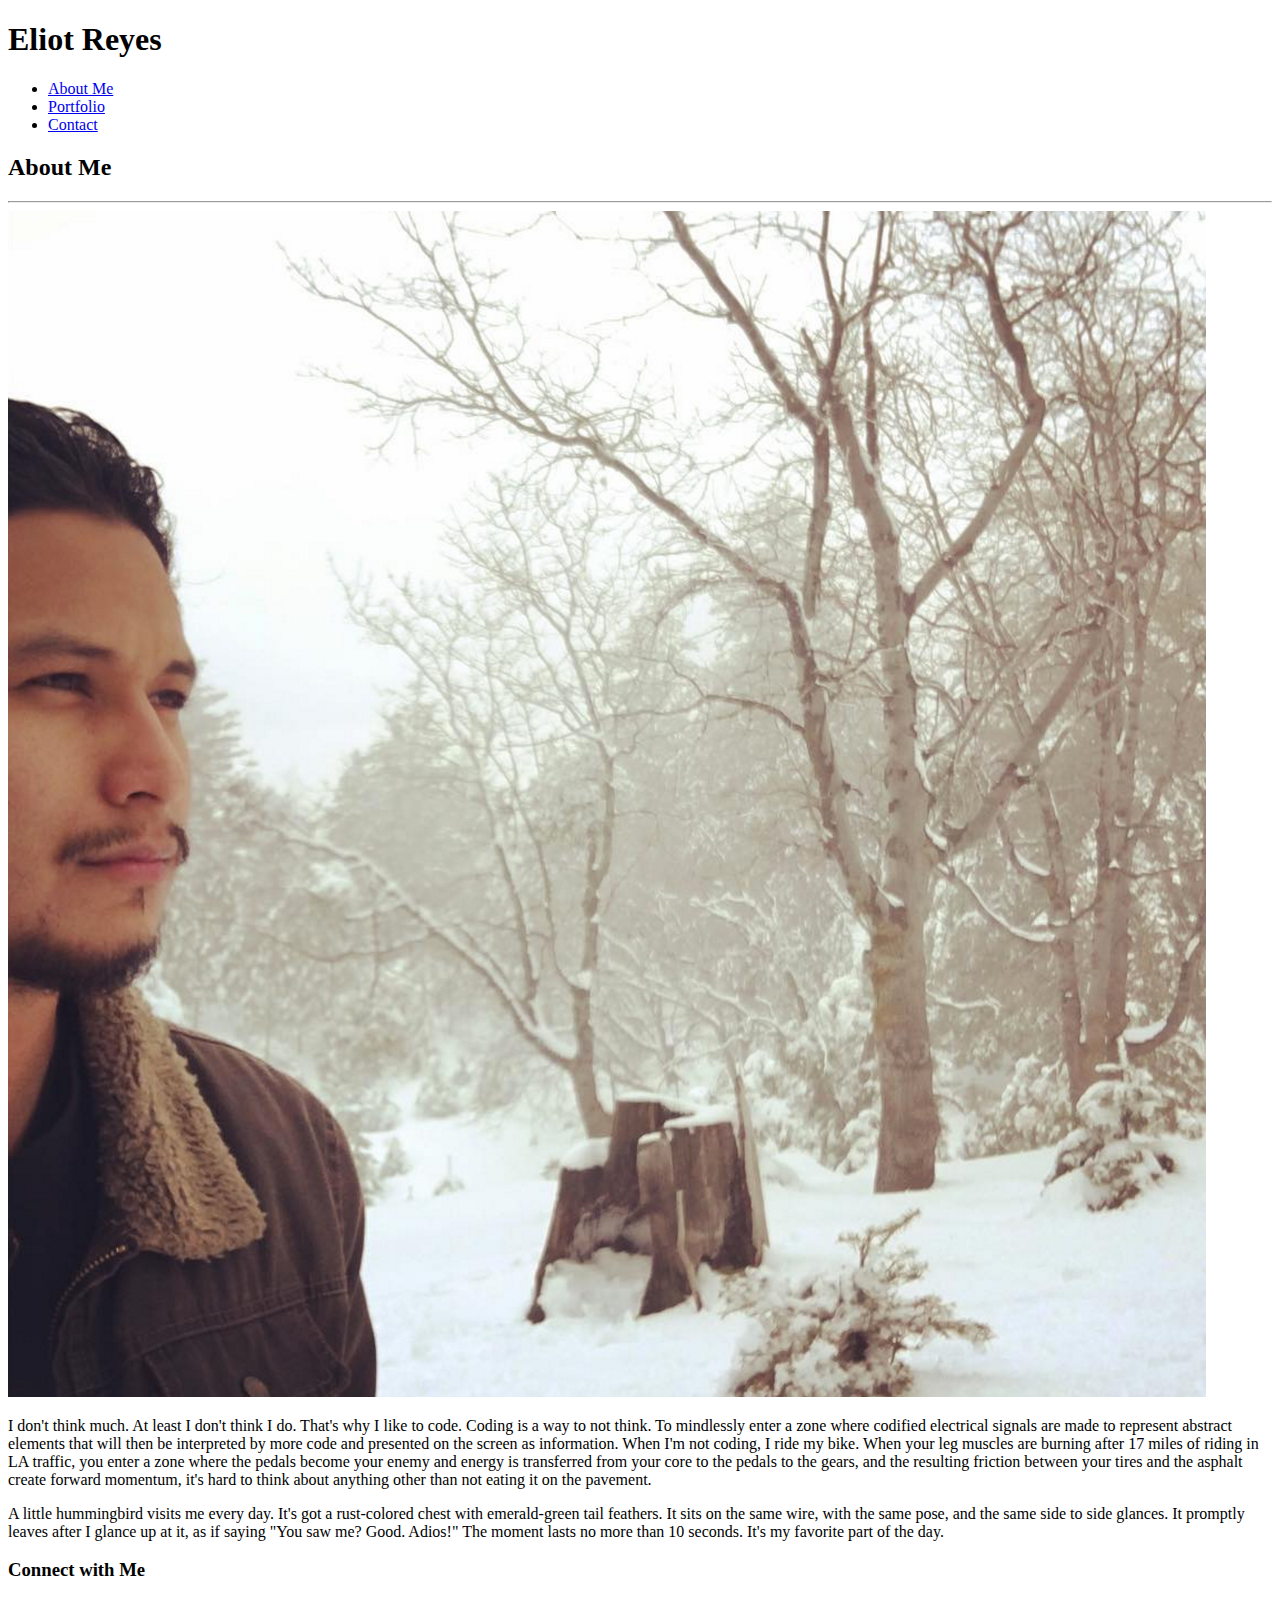
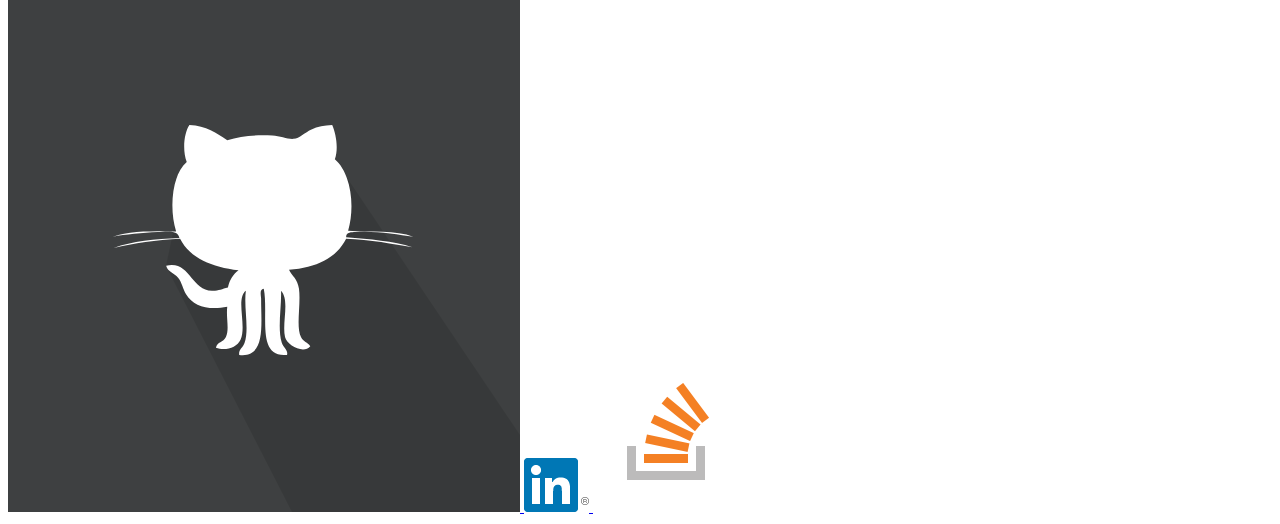
==== index.html @ e962c97d "cleaned up old files and DS_Store" ====
<!DOCTYPE html>
  <head>
    <title>
      Eliot Reyes
    </title>

    <style type="text/css" src="assets/css/reset.css"></style>
    <style type="text/css" src="assets/css/style.css"></style>
  </head>
  <body>

    <header>
      <h1>Eliot Reyes</h1>
      <nav>
        <ul>
          <li><a href="index.html">About Me</a></li>
          <li><a href="portfolio.html">Portfolio</a></li>
          <li><a href="contact.html">Contact</a></li>
        </ul>
      </nav>
    </header>

    <section>
      <h2>About Me</h2>
      <hr>
      <img src="assets/images/eliot.png" alt="me">
      <p>
        I don't think much. At least I don't think I do. That's why I like to code. Coding is a way to not think. To mindlessly enter a zone where codified electrical signals are made to represent abstract elements that will then be interpreted by more code and presented on the screen as information. When I'm not coding, I ride my bike. When your leg muscles are burning after 17 miles of riding in LA traffic, you enter a zone where the pedals become your enemy and energy is transferred from your core to the pedals to the gears, and the resulting friction between your tires and the asphalt create forward momentum, it's hard to think about anything other than not eating it on the pavement. 
        </p>

        <p>
         A little hummingbird visits me every day. It's got a rust-colored chest with emerald-green tail feathers. It sits on the same wire, with the same pose, and the same side to side glances. It promptly leaves after I glance up at it, as if saying "You saw me? Good. Adios!" The moment lasts no more than 10 seconds. It's my favorite part of the day.
      </p>

    <section>

    <aside>
      <h3>Connect with Me</h3>
      <a href="https://github.com/emrzero" target="_blank">
        <img src="./assets/images/logos/github.svg">
      </a> 
      <a href="https://www.linkedin.com/in/eliot-reyes-23b16294" target="_blank">
        <img src="./assets/images/logos/linkedin.png">
      </a>
      <a href="http://stackoverflow.com/users/6513845/eliot-reyes" target="_blank">
        <img src="./assets/images/logos/stackoverflow.png">
      </a>
    </aside>

  </body>
</html>
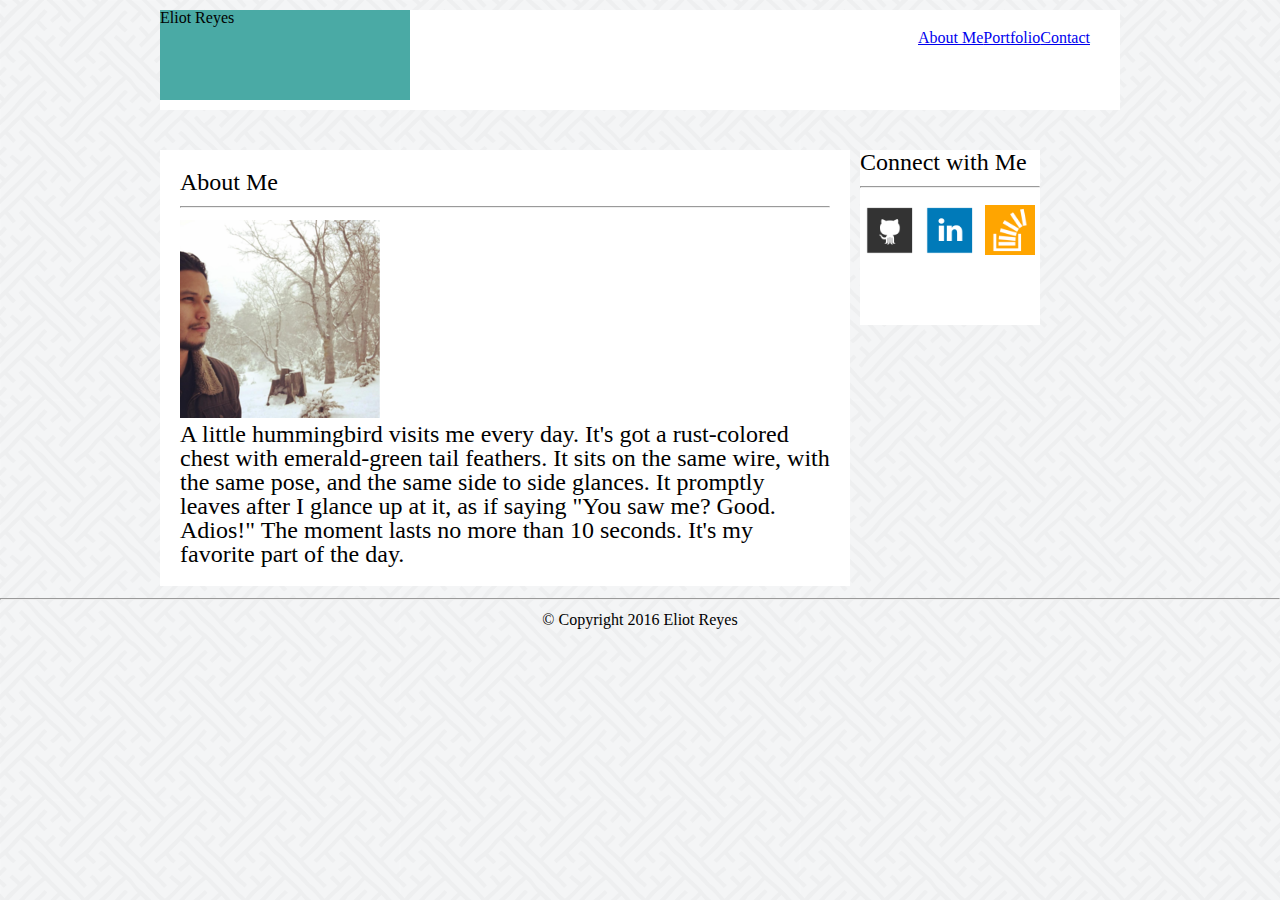
==== commit 8ff751ce: "More CSS/HTML changes" ====
--- a/index.html
+++ b/index.html
@@ -3,49 +3,55 @@
     <title>
       Eliot Reyes
     </title>
+    <link rel="stylesheet" type="text/css" href="assets/css/reset.css">
+    <link rel="stylesheet" type="text/css" href="assets/css/style.css">
 
-    <style type="text/css" src="assets/css/reset.css"></style>
-    <style type="text/css" src="assets/css/style.css"></style>
   </head>
   <body>
 
     <header>
-      <h1>Eliot Reyes</h1>
-      <nav>
-        <ul>
-          <li><a href="index.html">About Me</a></li>
-          <li><a href="portfolio.html">Portfolio</a></li>
-          <li><a href="contact.html">Contact</a></li>
-        </ul>
-      </nav>
+      <section id="top">
+        <h1 id="name">Eliot Reyes</h1>
+        <nav>
+          <ul>
+            <li><a href="index.html">About Me</a></li>
+            <li><a href="portfolio.html">Portfolio</a></li>
+            <li><a href="contact.html">Contact</a></li>
+          </ul>
+        </nav>
+      </section>
     </header>
+    
+    <main>
+      <section id="bio">
+        <h2>About Me</h2>
+        <hr>
+        <img src="assets/images/eliot_sm.png" alt="me">
 
-    <section>
-      <h2>About Me</h2>
-      <hr>
-      <img src="assets/images/eliot.png" alt="me">
-      <p>
-        I don't think much. At least I don't think I do. That's why I like to code. Coding is a way to not think. To mindlessly enter a zone where codified electrical signals are made to represent abstract elements that will then be interpreted by more code and presented on the screen as information. When I'm not coding, I ride my bike. When your leg muscles are burning after 17 miles of riding in LA traffic, you enter a zone where the pedals become your enemy and energy is transferred from your core to the pedals to the gears, and the resulting friction between your tires and the asphalt create forward momentum, it's hard to think about anything other than not eating it on the pavement. 
+          <p>
+           A little hummingbird visits me every day. It's got a rust-colored chest with emerald-green tail feathers. It sits on the same wire, with the same pose, and the same side to side glances. It promptly leaves after I glance up at it, as if saying "You saw me? Good. Adios!" The moment lasts no more than 10 seconds. It's my favorite part of the day.
         </p>
 
-        <p>
-         A little hummingbird visits me every day. It's got a rust-colored chest with emerald-green tail feathers. It sits on the same wire, with the same pose, and the same side to side glances. It promptly leaves after I glance up at it, as if saying "You saw me? Good. Adios!" The moment lasts no more than 10 seconds. It's my favorite part of the day.
-      </p>
+      </section>
 
-    <section>
+      <aside>
+        <h3>Connect with Me</h3>
+        <hr>
+        <a href="https://github.com/emrzero" target="_blank">
+          <img class="cm_logo" src="./assets/images/logos/github.png">
+        </a> 
+        <a href="https://www.linkedin.com/in/eliot-reyes-23b16294" target="_blank">
+          <img class="cm_logo" src="./assets/images/logos/linkedin.png">
+        </a>
+        <a href="http://stackoverflow.com/users/6513845/eliot-reyes" target="_blank">
+          <img class="cm_logo" src="./assets/images/logos/stackoverflow.png">
+        </a>
+      </aside>
+    </main>
 
-    <aside>
-      <h3>Connect with Me</h3>
-      <a href="https://github.com/emrzero" target="_blank">
-        <img src="./assets/images/logos/github.svg">
-      </a> 
-      <a href="https://www.linkedin.com/in/eliot-reyes-23b16294" target="_blank">
-        <img src="./assets/images/logos/linkedin.png">
-      </a>
-      <a href="http://stackoverflow.com/users/6513845/eliot-reyes" target="_blank">
-        <img src="./assets/images/logos/stackoverflow.png">
-      </a>
-    </aside>
-
+    <footer>
+      <hr id="hr_footer">
+      <h3> &copy; Copyright 2016 Eliot Reyes</h3>
+    </footer>
   </body>
 </html>--- a/assets/css/style.css
+++ b/assets/css/style.css
@@ -0,0 +1,93 @@
+/*Global*/
+* {
+  font-size: 24px;
+}
+
+body {
+  background-image: url("../images/sayagata.png");
+  background-repeat: repeat;
+}
+
+/*Header and Navigation*/
+
+#top {
+  max-width: 960px;
+  height: 100px;
+  background: white;
+  margin: 10px auto;
+}
+
+#name {
+  float: left;
+  width: 250px;
+  height: 90px;
+  background-color: #4AAAA5;
+
+}
+
+h1 {
+
+}
+
+nav {
+  float: right;
+  margin: 20px 30px;
+}
+li {
+  float: left;
+}
+
+
+/*Footer*/
+
+footer {
+    float: left;
+    clear: both;
+    width: 100%;
+    text-align: center; 
+}
+
+/* Main */
+main {
+  max-width: 960px;
+  padding: 20px;
+  margin: 20px auto;
+
+}
+
+#bio {
+  max-width: 650px;
+  float: left;
+  clear: none;
+  background: white;
+  padding: 20px;
+}
+
+/* Side Bar */
+
+aside {
+  /*max-width: 270px;*/
+  height: 175px;  
+  background: white;
+  float: left;
+  clear: right;  
+  margin: 0 0 0 10px;
+}
+
+.cm_logo {
+  width: 50px;
+  height: 50px;
+  float:left;
+  margin: 5px;
+}
+
+
+
+
+
+/* Portfolio */
+
+
+/* Contact */
+
+
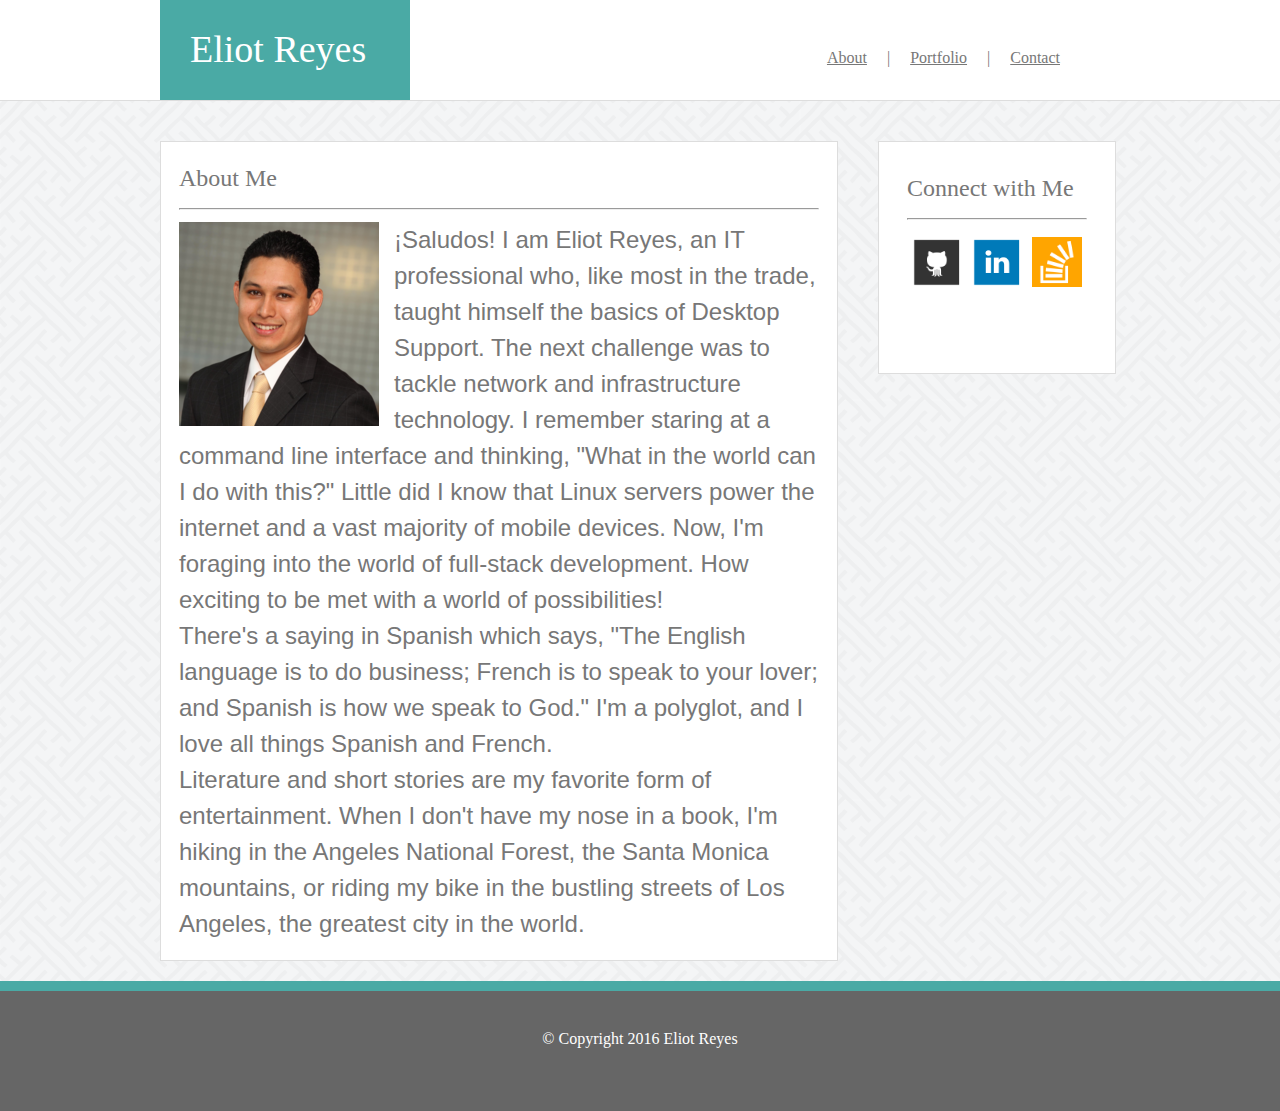
==== commit 1e02f155: "major styling changes to page header, main, aside, footer" ====
--- a/index.html
+++ b/index.html
@@ -5,37 +5,46 @@
     </title>
     <link rel="stylesheet" type="text/css" href="assets/css/reset.css">
     <link rel="stylesheet" type="text/css" href="assets/css/style.css">
-
   </head>
   <body>
 
     <header>
       <section id="top">
-        <h1 id="name">Eliot Reyes</h1>
+        <div id="name"><h1 id="h-name">Eliot Reyes</h1></div>
         <nav>
           <ul>
-            <li><a href="index.html">About Me</a></li>
-            <li><a href="portfolio.html">Portfolio</a></li>
-            <li><a href="contact.html">Contact</a></li>
+            <li class="nav-li"><a href="index.html">About</a> </li>
+            <li class="nav-li">|</li>
+            <li class="nav-li"><a href="portfolio.html">Portfolio</a> </li>
+            <li class="nav-li">|</li>
+            <li class="nav-li"><a href="contact.html">Contact</a></li>
           </ul>
         </nav>
       </section>
     </header>
     
     <main>
-      <section id="bio">
+      <section id="content">
         <h2>About Me</h2>
         <hr>
-        <img src="assets/images/eliot_sm.png" alt="me">
+        <img id="profilepic" src="assets/images/eliot_sm.png" alt="me">
 
           <p>
-           A little hummingbird visits me every day. It's got a rust-colored chest with emerald-green tail feathers. It sits on the same wire, with the same pose, and the same side to side glances. It promptly leaves after I glance up at it, as if saying "You saw me? Good. Adios!" The moment lasts no more than 10 seconds. It's my favorite part of the day.
+           &iexcl;Saludos! I am Eliot Reyes, an IT professional who, like most in the trade, taught himself the basics of Desktop Support. The next challenge was to tackle network  and infrastructure technology. I remember staring at a command line interface and thinking, "What in the world can I do with this?" Little did I know that Linux servers power the internet and a vast majority of mobile devices. Now, I'm foraging into the world of full-stack development. How exciting to be met with a world of possibilities!   
+        </p>
+
+        <p>
+          There's a saying in Spanish which says, "The English language is to do business; French is to speak to your lover; and Spanish is how we speak to God." I'm a polyglot, and I love all things Spanish and French. 
+        </p>
+
+        <p>
+          Literature and short stories are my favorite form of entertainment. When I don't have my nose in a book, I'm hiking in the Angeles National Forest, the Santa Monica mountains, or riding my bike in the bustling streets of Los Angeles, the greatest city in the world.
         </p>
 
       </section>
 
       <aside>
-        <h3>Connect with Me</h3>
+        <h2>Connect with Me</h2>
         <hr>
         <a href="https://github.com/emrzero" target="_blank">
           <img class="cm_logo" src="./assets/images/logos/github.png">
@@ -50,8 +59,8 @@
     </main>
 
     <footer>
-      <hr id="hr_footer">
-      <h3> &copy; Copyright 2016 Eliot Reyes</h3>
+      
+      <h3 id="footer-text"> &copy; Copyright 2016 Eliot Reyes</h3>
     </footer>
   </body>
 </html>--- a/assets/css/style.css
+++ b/assets/css/style.css
@@ -1,6 +1,9 @@
 /*Global*/
 * {
   font-size: 24px;
+  line-height: 1.5;
+  font-family: "Arial", "Helvetica Neue", Helvetica, sans-serif;
+  color: #777;
 }
 
 body {
@@ -8,70 +11,87 @@
   background-repeat: repeat;
 }
 
-/*Header and Navigation*/
+h1, h2, h3, h4, h5, h6 {
+  font-family: "Georgia", Times, Times New Roman, serif;
+}
+
+
+/*  Header and Navigation*/
+header {
+  background-color: #fff;
+  border-bottom-style: solid;
+  border-bottom-width: 1px;
+  border-bottom-color: #ddd;
+  padding: 0;
+}
 
 #top {
   max-width: 960px;
   height: 100px;
-  background: white;
-  margin: 10px auto;
+  background: #fff;
+  margin: 0 auto;
+
 }
 
 #name {
   float: left;
   width: 250px;
-  height: 90px;
+  height: 100px;
   background-color: #4AAAA5;
-
 }
 
-h1 {
+#h-name {
+  font-size: 38px;
+  color: #fff;
+  margin: 30px;
 
 }
 
 nav {
   float: right;
-  margin: 20px 30px;
+  margin: 50px 50px 0 0;
 }
-li {
+
+.nav-li {
   float: left;
+  margin: 0 10px
 }
 
 
-/*Footer*/
+
+/* Footer */
 
 footer {
     float: left;
     clear: both;
     width: 100%;
-    text-align: center; 
+    height: 100px;
+    text-align: center;
+    background: #666;
+    padding: 20px 0 0 0;
+    border-top-style: solid;
+    border-width: 10px 0 0 0;
+    border-color: #4aaaa5;
 }
 
-/* Main */
-main {
-  max-width: 960px;
-  padding: 20px;
-  margin: 20px auto;
-
-}
-
-#bio {
-  max-width: 650px;
-  float: left;
-  clear: none;
-  background: white;
-  padding: 20px;
+#footer-text {
+  color: #fff;
+  margin: 20px 0;
 }
 
 /* Side Bar */
 
 aside {
-  /*max-width: 270px;*/
+  max-width: 230px;
   height: 175px;  
-  background: white;
+  background: #fff;
   float: left;
   clear: right;  
   margin: 0 0 0 10px;
+  padding: 28px;
+  border-style: solid;
+  border-width: 1px;
+  border-color: #ddd;
 }
 
 .cm_logo {
@@ -81,6 +101,39 @@
   margin: 5px;
 }
 
+/* Main */
+
+main {
+  width: 960px;
+  padding: 20px;
+  margin: 20px auto;
+
+}
+
+#content {
+  width: 640px;
+  float: left;
+  clear: none;
+  background: #fff;
+  margin: 0 30px 20px 0;
+  padding: 18px;
+  border-style: solid;
+  border-width: 1px;
+  border-color: #ddd;
+
+}
+
+
+/* Individual Page styles */
+
+/*About Me */
+
+#profilepic {
+  float: left;
+  margin: 0 15px 5px 0;
+}
+
+
 
 
 
@@ -89,5 +142,25 @@
 
 
 /* Contact */
+label {
+  font-size: 16px;
+}
 
+/*Place Holder text styling accross browsers */
 
+::-webkit-input-placeholder {
+   font-size: 16px;
+}
+
+:-moz-placeholder { /* Firefox 18- */
+   font-size: 16px; 
+}
+
+::-moz-placeholder {  /* Firefox 19+ */
+   font-size: 16px;
+}
+
+:-ms-input-placeholder {  
+   font-size: 16px;
+}
+
